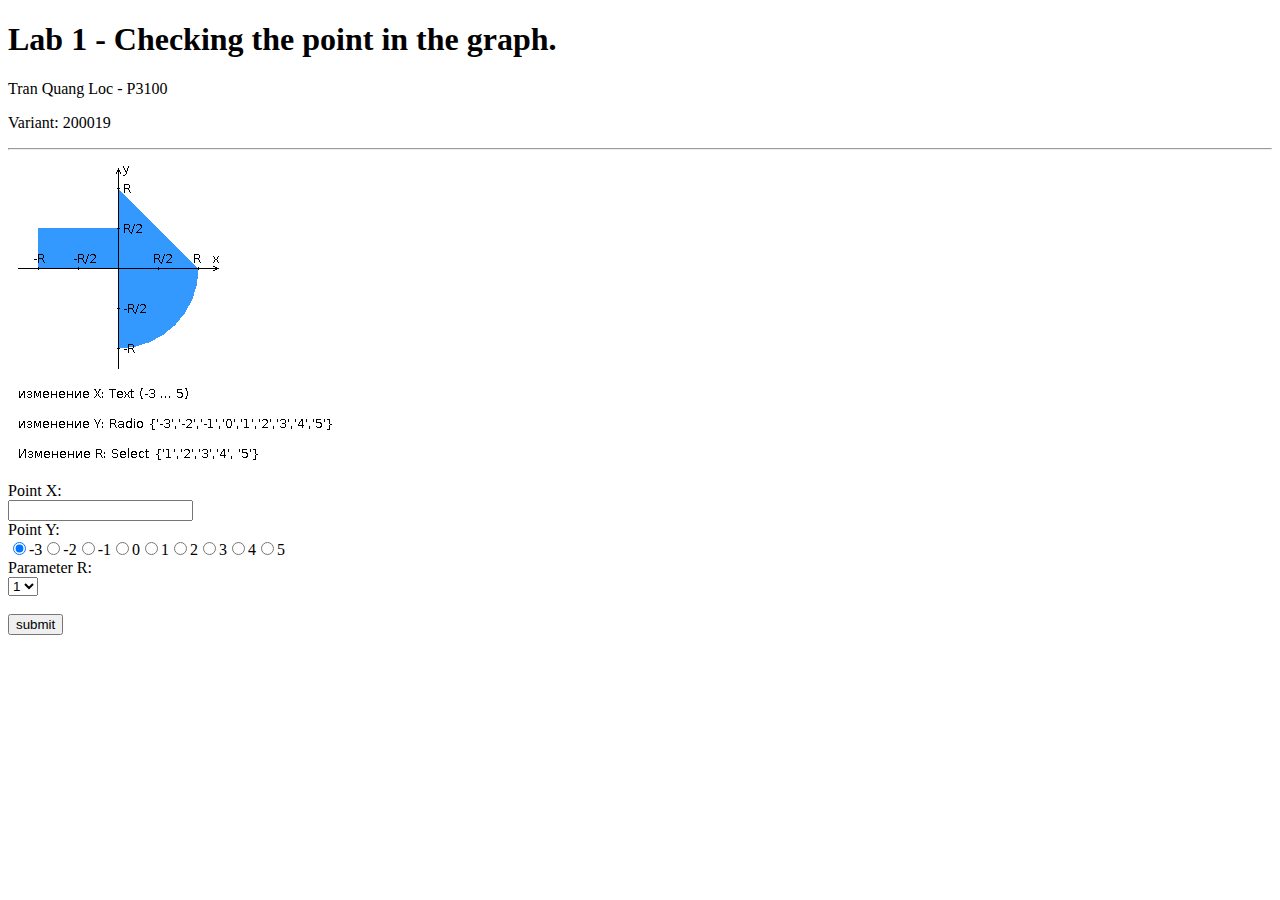
==== lab1/request.html @ 0dc6d3a7 "[lab1] Restructure project." ====
<!DOCTYPE html>
<html lang="en">
<head>
    <meta charset="UTF-8">
    <title>Web Programming - Lab 1 - Tran Quang Loc</title>
    <link rel="stylesheet" type="text/css" href="client/css/request.css">
</head>
<body>
    <header>
        <h1>Lab 1 - Checking the point in the graph.</h1>
        <p>Tran Quang Loc - P3100</p>
        <p>Variant: 200019</p>
    </header>

    <hr>

    <img src="client/resource/areas.png" />

    <form id="data-form" action="respond.php" method="get">
        <!-- The input elements will be generated by JS -->
        Point X: <div class="input-container" id="point-x-input"></div>
        Point Y: <div class="input-container" id="point-y-input"></div>
        Parameter R: <div class="input-container" id="parameter-r-input"></div>

        <br>
        <input id="submit-button" type="submit" value="submit">
    </form>
    <script src="client/js/request.js"></script>
</body>
</html>
---- lab1/client/css/request.css ----
input.error {
    -webkit-box-shadow: 0px 0px 5px 2px rgba(255,0,0,1);
    -moz-box-shadow: 0px 0px 5px 2px rgba(255,0,0,1);
    box-shadow: 0px 0px 5px 2px rgba(255,0,0,1);
}
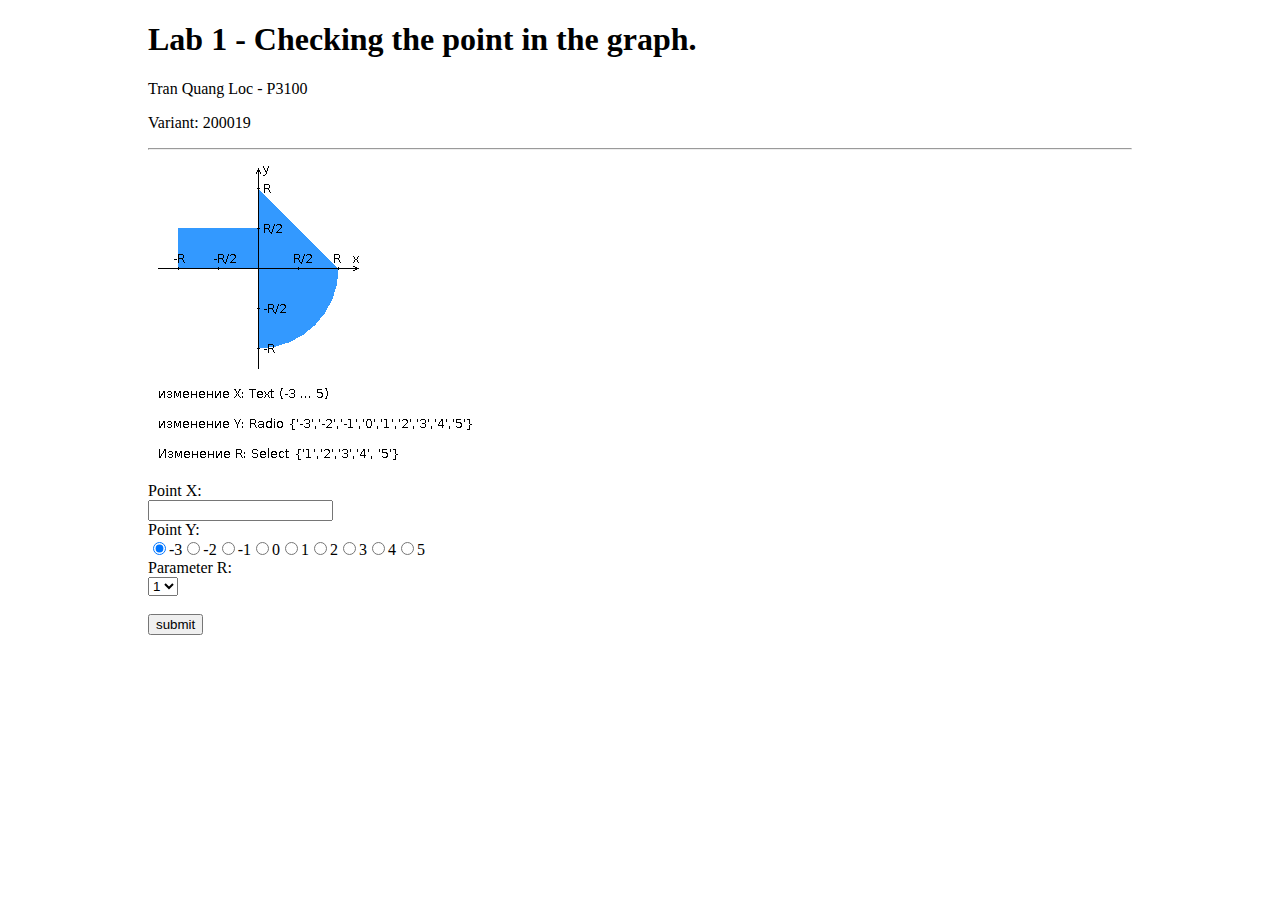
==== commit bd33525f: "[lab1] Minor changes" ====
--- a/lab1/request.html
+++ b/lab1/request.html
@@ -4,6 +4,7 @@
     <meta charset="UTF-8">
     <title>Web Programming - Lab 1 - Tran Quang Loc</title>
     <link rel="stylesheet" type="text/css" href="client/css/request.css">
+    <link rel="stylesheet" type="text/css" href="client/css/shared.css">
 </head>
 <body>
     <header>
--- a/lab1/client/css/shared.css
+++ b/lab1/client/css/shared.css
@@ -0,0 +1,4 @@
+html {
+    width: 1000px;
+    margin: 0 auto;
+}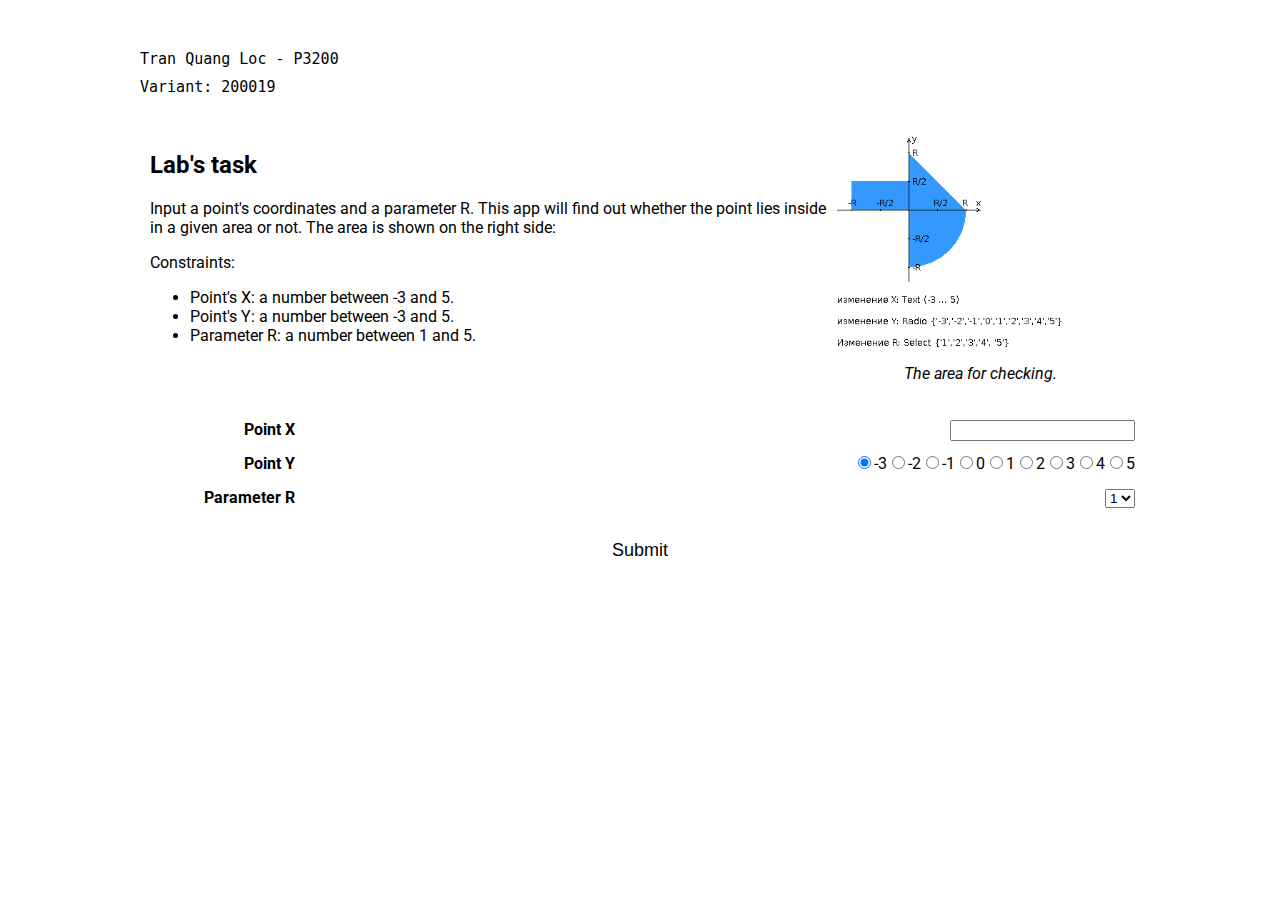
==== commit 700cb08c: "[lab1] Minor changes." ====
--- a/lab1/request.html
+++ b/lab1/request.html
@@ -3,28 +3,55 @@
 <head>
     <meta charset="UTF-8">
     <title>Web Programming - Lab 1 - Tran Quang Loc</title>
+    <link rel="stylesheet" type="text/css" href="client/css/color-palette.css">
     <link rel="stylesheet" type="text/css" href="client/css/request.css">
     <link rel="stylesheet" type="text/css" href="client/css/shared.css">
 </head>
 <body>
     <header>
         <h1>Lab 1 - Checking the point in the graph.</h1>
-        <p>Tran Quang Loc - P3100</p>
-        <p>Variant: 200019</p>
+        <div>Tran Quang Loc - P3200</div>
+        <div>Variant: 200019</div>
     </header>
 
-    <hr>
-
-    <img src="client/resource/areas.png" />
+    <article id="description">
+        <div id="text">
+            <h2>Lab's task</h2>
+            <p>
+                Input a point's coordinates and a parameter R. This app will find out whether the point
+                lies inside in a given area or not. The area is shown on the right side:
+            </p>
+            <p>Constraints:
+                <ul>
+                    <li>Point's X: a number between -3 and 5.</li>
+                    <li>Point's Y: a number between -3 and 5.</li>
+                    <li>Parameter R: a number between 1 and 5.</li>
+                </ul>
+            </p>
+        </div>
+        <figure>
+            <img alt="The area" src="client/resource/areas.png" style="width: 100%" />
+            <figcaption>The area for checking.</figcaption>
+        </figure>
+    </article>
 
     <form id="data-form" action="respond.php" method="get">
-        <!-- The input elements will be generated by JS -->
-        Point X: <div class="input-container" id="point-x-input"></div>
-        Point Y: <div class="input-container" id="point-y-input"></div>
-        Parameter R: <div class="input-container" id="parameter-r-input"></div>
-
-        <br>
-        <input id="submit-button" type="submit" value="submit">
+        <!-- The input elements will be generated with JS -->
+        <table>
+            <tr>
+                <th scope="row">Point X</th>
+                <td><div class="input container" id="point-x-input"></div></td>
+            </tr>
+            <tr>
+                <th scope="row">Point Y</th>
+                <td><div class="input container" id="point-y-input"></div></td>
+            </tr>
+            <tr>
+                <th scope="row">Parameter R</th>
+                <td><div class="input container" id="parameter-r-input"></div></td>
+            </tr>
+        </table>
+        <button id="submit-button" type="submit">Submit</button>
     </form>
     <script src="client/js/request.js"></script>
 </body>
--- a/lab1/client/css/request.css
+++ b/lab1/client/css/request.css
@@ -1,5 +1,81 @@
-input.error {
-    -webkit-box-shadow: 0px 0px 5px 2px rgba(255,0,0,1);
-    -moz-box-shadow: 0px 0px 5px 2px rgba(255,0,0,1);
-    box-shadow: 0px 0px 5px 2px rgba(255,0,0,1);
-}+header > h1 {
+    background-color: var(--primary-dark-color);
+    color: white;
+}
+
+header * {
+    padding: 3px 20px;
+}
+
+#description {
+    background-color: var(--background-color);
+    padding: 10px;
+}
+
+@media (min-width:700px) {
+    #description {
+        display: grid;
+        grid-template-columns: 2fr 300px;
+    }
+}
+
+#description figure {
+    margin: 0;
+}
+
+#data-form table {
+    box-sizing: border-box;
+    width: 100%;
+    padding: 0 30px;
+    border-collapse: collapse;
+}
+
+tr th,
+tr td {
+    text-align: right;
+    padding: 5px;
+}
+
+table tr th[scope="row"] {
+    width: 150px;
+}
+
+table tr:hover th[scope="row"] {
+    background-color: var(--primary-dark-color);
+    color: white;
+}
+
+table tr:hover td {
+    background-color: var(--dark-background-color);
+}
+
+input[type="text"] {
+    width: auto;
+    margin-left: 10%;
+    text-align: right;
+}
+
+.input.container {
+    line-height: 1.5;
+}
+
+.input.container.error input {
+    -webkit-box-shadow: 0px 0px 5px 2px var(--error-color);
+    -moz-box-shadow: 0px 0px 5px 2px var(--error-color);
+    box-shadow: 0px 0px 5px 2px var(--error-color);
+}
+
+#point-x-input.error::before {
+    content: "Input must be a number between -3 and 5.";
+    color: var(--error-color);
+}
+
+
+#submit-button {
+    margin-top: inherit;
+    width: 100%;
+}
+
+#submit-button:hover {
+    cursor: pointer;
+}
--- a/lab1/client/css/shared.css
+++ b/lab1/client/css/shared.css
@@ -1,4 +1,71 @@
+@import url('https://fonts.googleapis.com/css?family=Roboto&display=swap');
+
 html {
-    width: 1000px;
+    background-color: white;
+}
+
+body {
+    max-width: 1000px;
     margin: 0 auto;
-}+    background-color: var(--dark-background-color);
+    height: 100%;
+    font-family: 'Roboto', sans-serif;
+    padding: 20px 20px;
+}
+
+body > *:not(:first-child) {
+    margin: 20px 0 0;
+}
+
+body > header {
+    margin: -20px -20px 0;
+}
+
+header {
+    font-family: monospace;
+    color: var(--text-on-primary-color);
+    background-color: var(--primary-color);
+    box-sizing: border-box;
+    font-size: 15px;
+}
+
+header > * {
+    padding: 5px 20px;
+}
+
+header h1, header h2 {
+    margin: 0;
+}
+
+figcaption {
+    font-style: italic;
+    text-align: center;
+}
+
+table th {
+    background-color: var(--primary-color);
+}
+
+table td {
+    background-color: var(--background-color);
+}
+
+button {
+    background-color: var(--primary-color);
+    color: var(--text-on-primary-color);
+    font-size: large;
+    padding: 5px;
+    border: 0;
+}
+
+button:hover {
+    background-color: var(--primary-dark-color);
+    color: white;
+}
+
+
+* {
+    /*-webkit-transition: background-color, color 0.25s ease-out;*/
+    /*-moz-transition: background-color, color 0.25s ease-out;*/
+    transition: background-color 0.25s ease, color 0.25s ease;
+}
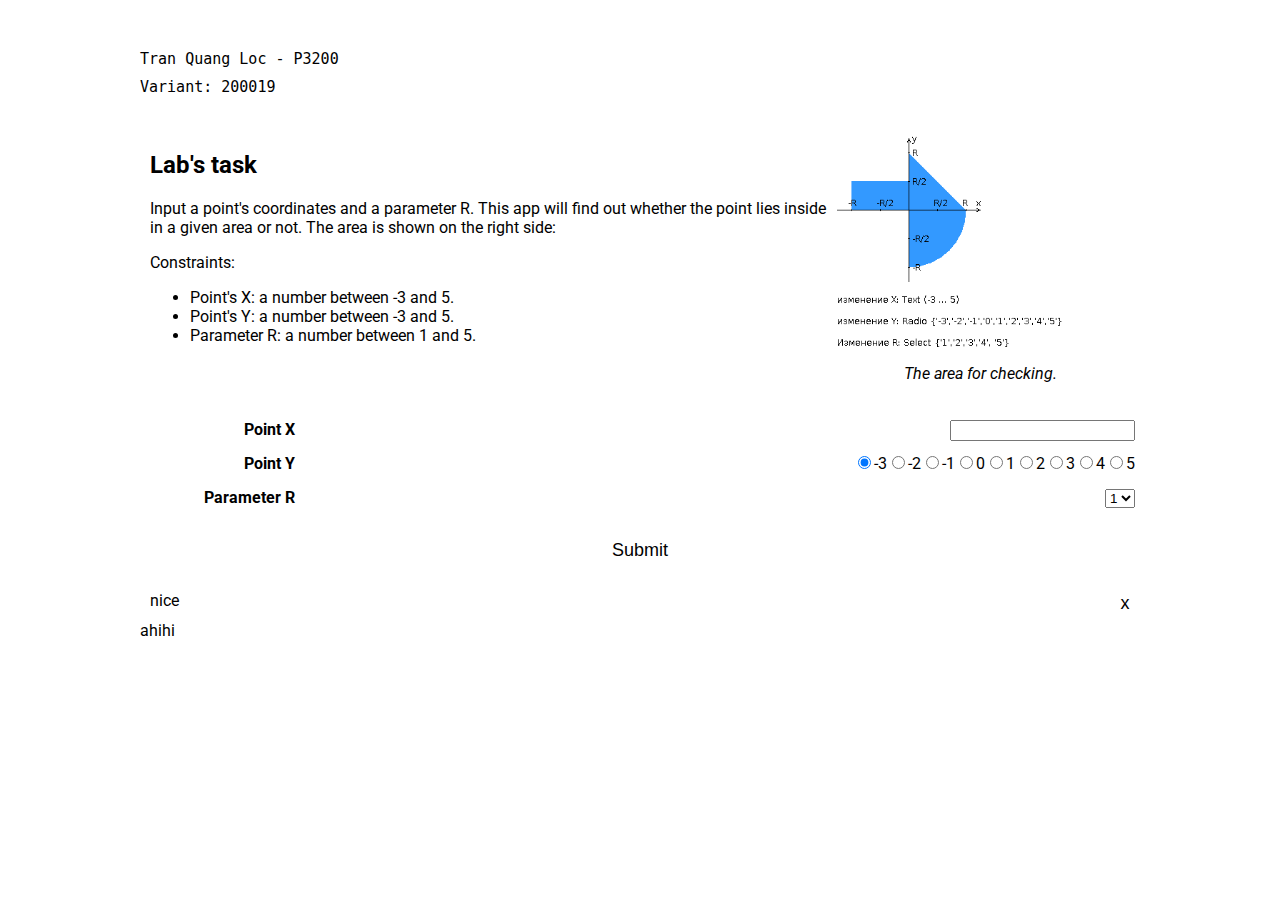
==== commit 838c6a9b: "[lab1] Add simple impelementation for a window pane." ====
--- a/lab1/request.html
+++ b/lab1/request.html
@@ -6,6 +6,7 @@
     <link rel="stylesheet" type="text/css" href="client/css/color-palette.css">
     <link rel="stylesheet" type="text/css" href="client/css/request.css">
     <link rel="stylesheet" type="text/css" href="client/css/shared.css">
+    <link rel="stylesheet" type="text/css" href="client/css/SimpleWindow.css">
 </head>
 <body>
     <header>
@@ -54,5 +55,7 @@
         <button id="submit-button" type="submit">Submit</button>
     </form>
     <script src="client/js/request.js"></script>
+
+    <script type="module" src="test-script.js"></script>
 </body>
 </html>--- a/lab1/client/css/SimpleWindow.css
+++ b/lab1/client/css/SimpleWindow.css
@@ -0,0 +1,36 @@
+.simple-window.container {
+    max-height: 1000px;  // infinity
+    width: 100%;
+    box-sizing: border-box;
+    transition: max-height 0.5s ease-out, margin 0.5s ease-out;
+    -moz-transition: max-height 0.5s ease-out, margin 0.5s ease-out;
+    -webkit-transition: max-height 0.5s ease-out, margin 0.5s ease-out;
+}
+
+.simple-window.container > .top-bar {
+    background-color: var(--primary-color);
+    min-height: 35px;
+}
+
+.simple-window.container > .top-bar > .title {
+    display: inline-block;
+    min-height: inherit;
+    box-sizing: border-box;
+    padding: 5px 10px;
+}
+
+.simple-window.container > .top-bar > button.close {
+    float: right;
+    width: 30px;
+    min-height: inherit;
+}
+
+.simple-window.container > .content {
+    background-color: var(--background-color);
+}
+
+.simple-window.container.closed {
+    overflow: hidden;
+    max-height: 0;
+    margin: 0;
+}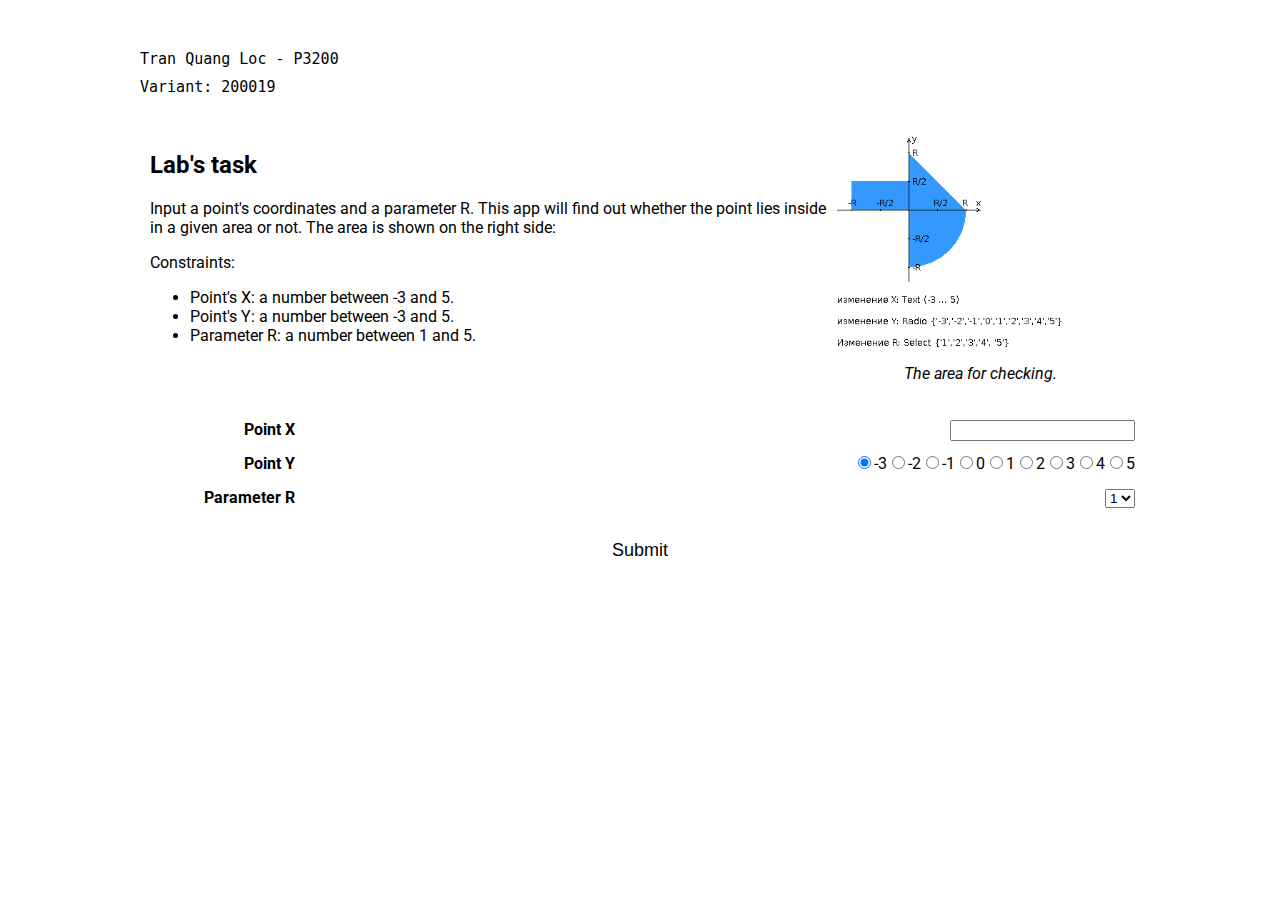
==== commit 8c627b1b: "[lab1] Add "ineedmeme" easter egg." ====
--- a/lab1/request.html
+++ b/lab1/request.html
@@ -7,6 +7,7 @@
     <link rel="stylesheet" type="text/css" href="client/css/request.css">
     <link rel="stylesheet" type="text/css" href="client/css/shared.css">
     <link rel="stylesheet" type="text/css" href="client/css/SimpleWindow.css">
+    <link rel="stylesheet" type="text/css" href="client/css/easter-eggs.css">
 </head>
 <body>
     <header>
@@ -54,7 +55,7 @@
         </table>
         <button id="submit-button" type="submit">Submit</button>
     </form>
-    <script src="client/js/request.js"></script>
+    <script type="module" src="client/js/request.js"></script>
 
     <script type="module" src="test-script.js"></script>
 </body>
--- a/lab1/client/css/SimpleWindow.css
+++ b/lab1/client/css/SimpleWindow.css
@@ -1,10 +1,10 @@
 .simple-window.container {
-    max-height: 1000px;  // infinity
     width: 100%;
     box-sizing: border-box;
-    transition: max-height 0.5s ease-out, margin 0.5s ease-out;
-    -moz-transition: max-height 0.5s ease-out, margin 0.5s ease-out;
-    -webkit-transition: max-height 0.5s ease-out, margin 0.5s ease-out;
+    transition: height 0.25s ease-in, margin 0.25s ease-out;
+    -moz-transition: height 0.25s ease-in, margin 0.25s ease-out;
+    -webkit-transition: height 0.25s ease-in, margin 0.25s ease-out;
+    overflow: hidden;
 }
 
 .simple-window.container > .top-bar {
@@ -30,7 +30,6 @@
 }
 
 .simple-window.container.closed {
-    overflow: hidden;
-    max-height: 0;
+    height: 0 !important;
     margin: 0;
 }--- a/lab1/client/css/easter-eggs.css
+++ b/lab1/client/css/easter-eggs.css
@@ -0,0 +1,11 @@
+.ineedmeme {
+    text-align: center;
+}
+
+.ineedmeme > h2 {
+    margin-top: 0;
+}
+
+.ineedmeme > ul {
+    text-align: left;
+}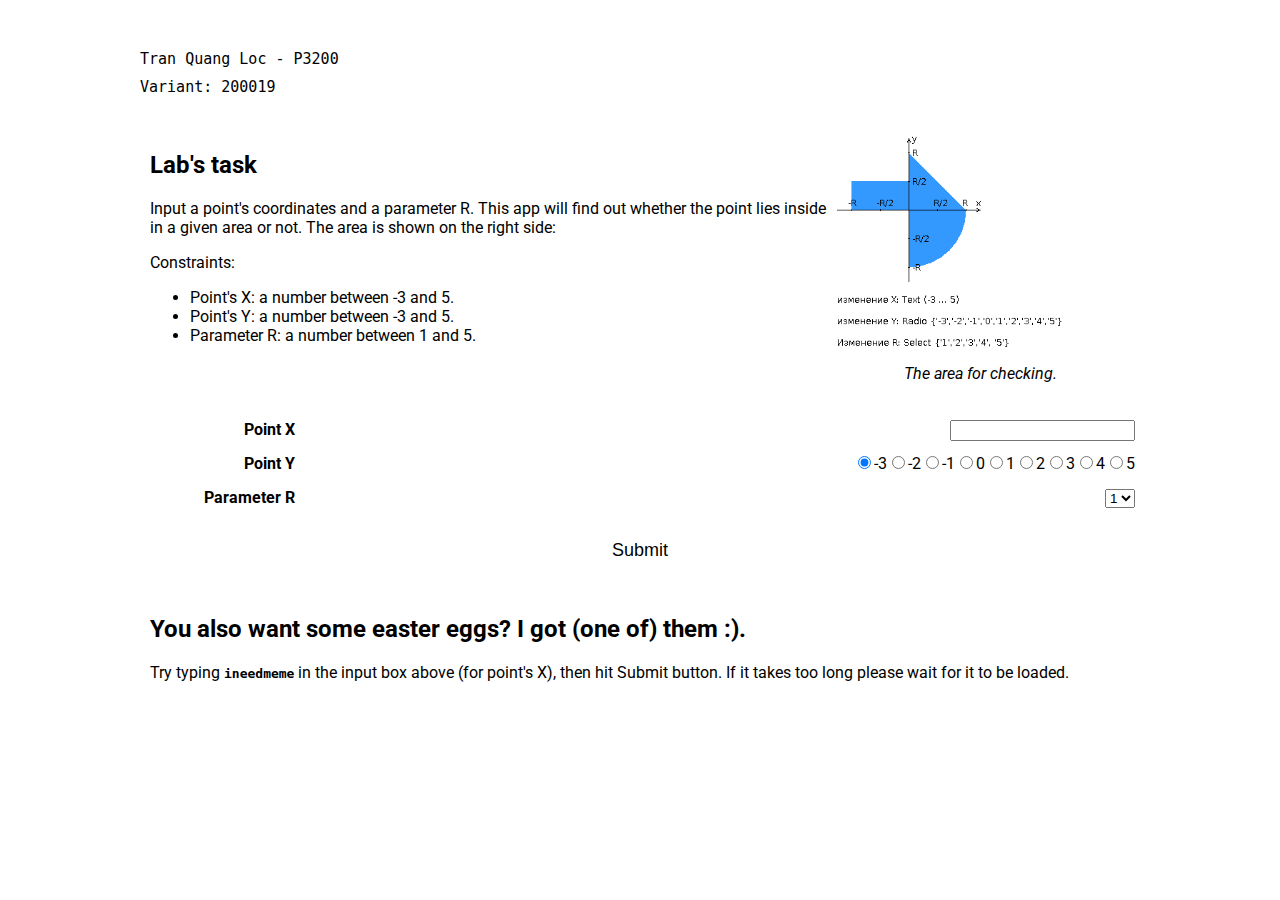
==== commit 726d83f8: "[lab1] Add the easter egg's description." ====
--- a/lab1/request.html
+++ b/lab1/request.html
@@ -16,7 +16,7 @@
         <div>Variant: 200019</div>
     </header>
 
-    <article id="description">
+    <section id="description">
         <div id="text">
             <h2>Lab's task</h2>
             <p>
@@ -35,7 +35,7 @@
             <img alt="The area" src="client/resource/areas.png" style="width: 100%" />
             <figcaption>The area for checking.</figcaption>
         </figure>
-    </article>
+    </section>
 
     <form id="data-form" action="respond.php" method="get">
         <!-- The input elements will be generated with JS -->
@@ -55,8 +55,13 @@
         </table>
         <button id="submit-button" type="submit">Submit</button>
     </form>
+    <section>
+        <h2>You also want some easter eggs? I got (one of) them :).</h2>
+        <p>
+            Try typing <b><code>ineedmeme</code></b> in the input box above (for point's X), then hit Submit button.
+            If it takes too long please wait for it to be loaded.
+        </p>
+    </section>
     <script type="module" src="client/js/request.js"></script>
-
-    <script type="module" src="test-script.js"></script>
 </body>
 </html>--- a/lab1/client/css/request.css
+++ b/lab1/client/css/request.css
@@ -7,7 +7,7 @@
     padding: 3px 20px;
 }
 
-#description {
+section {
     background-color: var(--background-color);
     padding: 10px;
 }
